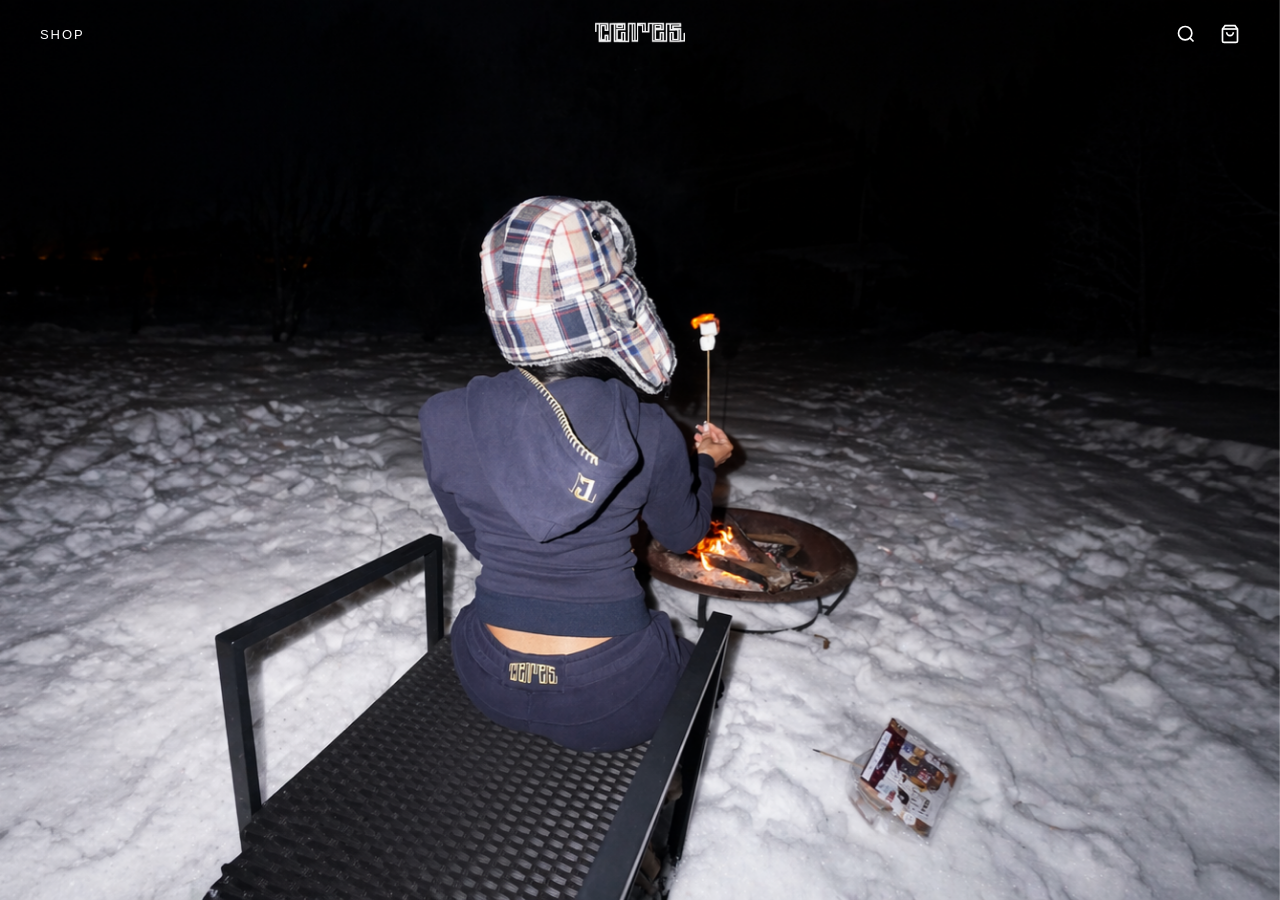
==== index.html @ de45cf17 "fix blur" ====
<!DOCTYPE html>
<html lang="en">
<head>
  <meta charset="UTF-8" />
  <meta name="viewport" content="width=device-width, initial-scale=1.0" />
  <title>Ceres</title>
  <link rel="stylesheet" href="styles_home.css" />
</head>
<body>

  <div class="image-bg">
    <img src="Ceres/media/ceres_home_background.png" alt="Background" />
  </div>

  <div class="blur-overlay"></div>

  <header class="navbar">
    <nav class="nav-left">
      <div class="dropdown">
        <a href="#">SHOP</a>
        <div class="dropdown-menu">
          <a href="#">ALL</a>
          <a href="#">CERES SIGNATURE</a>
          <a href="#">CERES SEAMLESS</a>
          <a href="#">MOONDUST</a>
          <div class="dropdown-divider"></div>
          <a href="lookbook.html">LOOKBOOK</a>
        </div>
      </div>
    </nav>
    <div class="nav-right">
      <a href="#" aria-label="Search">
        <svg xmlns="http://www.w3.org/2000/svg" width="20" height="20" viewBox="0 0 24 24" stroke-width="2">
          <circle cx="11" cy="11" r="8"/>
          <line x1="21" y1="21" x2="16.65" y2="16.65"/>
        </svg>
      </a>
      <a href="#" aria-label="Cart">
        <svg xmlns="http://www.w3.org/2000/svg" width="20" height="20" viewBox="0 0 24 24" stroke-width="2">
          <path d="M6 2L3 6v14a2 2 0 002 2h14a2 2 0 002-2V6l-3-4z"/>
          <line x1="3" y1="6" x2="21" y2="6"/>
          <path d="M16 10a4 4 0 01-8 0"/>
        </svg>
      </a>
    </div>
  </header>

  <div class="content">
    <a href="index.html">
      <img src="Ceres/media/Ceres_white_logo.png" alt="Ceres" class="logo" />
    </a>
  </div>

</body>
</html>
---- styles_home.css ----
* {
    margin: 0;
    padding: 0;
    box-sizing: border-box;
  }
  
  body {
    min-height: 100vh;
    overflow: hidden;
  }
  
  /* Image background */
  .image-bg {
    position: fixed;
    top: 0;
    left: 0;
    width: 100%;
    height: 100%;
    z-index: -1;
  }
  
  .image-bg img {
    width: 100%;
    height: 100%;
    object-fit: cover;
  }
  
  /* Header */
  .navbar {
    position: fixed;
    top: 0;
    left: 0;
    width: 100%;
    z-index: 10;
    display: flex;
    align-items: center;
    justify-content: space-between;
    padding: 24px 40px;
    background: transparent;
    opacity: 0;
    animation: fadeIn 1s ease forwards;
    animation-delay: 2.4s;
  }
  

  
  .nav-left a {
    color: white;
    text-decoration: none;
    font-size: 13px;
    letter-spacing: 0.15em;
    font-family: sans-serif;
  }
  
  .nav-right {
    display: flex;
    gap: 24px;
    align-items: center;
  }
  
  .nav-right a {
    color: white;
    display: flex;
    align-items: center;
    text-decoration: none;
  }
  
  .nav-right svg {
    stroke: white;
    fill: none;
  }
  
  /* Content / Logo */
  .content {
    position: fixed;
    top: 0;
    left: 0;
    width: 100%;
    height: 100%;
    z-index: 1;
    display: flex;
    justify-content: center;
    align-items: flex-start;
    padding-top: calc(50vh - 8vh);
    pointer-events: none;
  }
  
  .logo {
    width: 300px;
    opacity: 0;
    animation:
      fadeIn 1s ease forwards,
      floatUp 0.8s cubic-bezier(0.4, 0, 0.2, 1) forwards 1.2s;
  }
  
  @keyframes fadeIn {
    from { opacity: 0; }
    to   { opacity: 1; }
  }
  
  @keyframes floatUp {
    from {
      transform: translateY(0px) scale(1);
    }
    to {
        transform: translateY(-42vh) scale(0.3);
      opacity: 1;
    }
  }

  .dropdown {
    position: relative;
  }
  
  .dropdown-menu {
    position: absolute;
    top: 100%;
    left: 0;
    padding-top: 12px;
    display: flex;
    flex-direction: column;
    gap: 10px;
    opacity: 0;
    pointer-events: none;
    transition: opacity 0.3s ease;
  }
  
  .dropdown:hover .dropdown-menu {
    opacity: 1;
    pointer-events: all;
  }
  
  .dropdown-menu a {
    color: white;
    text-decoration: none;
    font-size: 11px;
    letter-spacing: 0.15em;
    font-family: sans-serif;
    white-space: nowrap;
  }
  
  .dropdown-menu a:hover {
    opacity: 0.6;
  }
  
  .dropdown-divider {
    height: 1px;
    background: rgba(255, 255, 255, 0.3);
    margin: 4px 0;
  }

  .blur-overlay {
    position: fixed;
    top: 0;
    left: 0;
    width: 100%;
    height: 100%;
    z-index: 0;
    backdrop-filter: blur(12px);
    -webkit-backdrop-filter: blur(12px);
    animation: unblur 0.8s ease forwards;
    animation-delay: 1.2s;
    pointer-events: none;
  }
  
  @keyframes unblur {
    from { opacity: 1; }
    to   { opacity: 0; }
  }
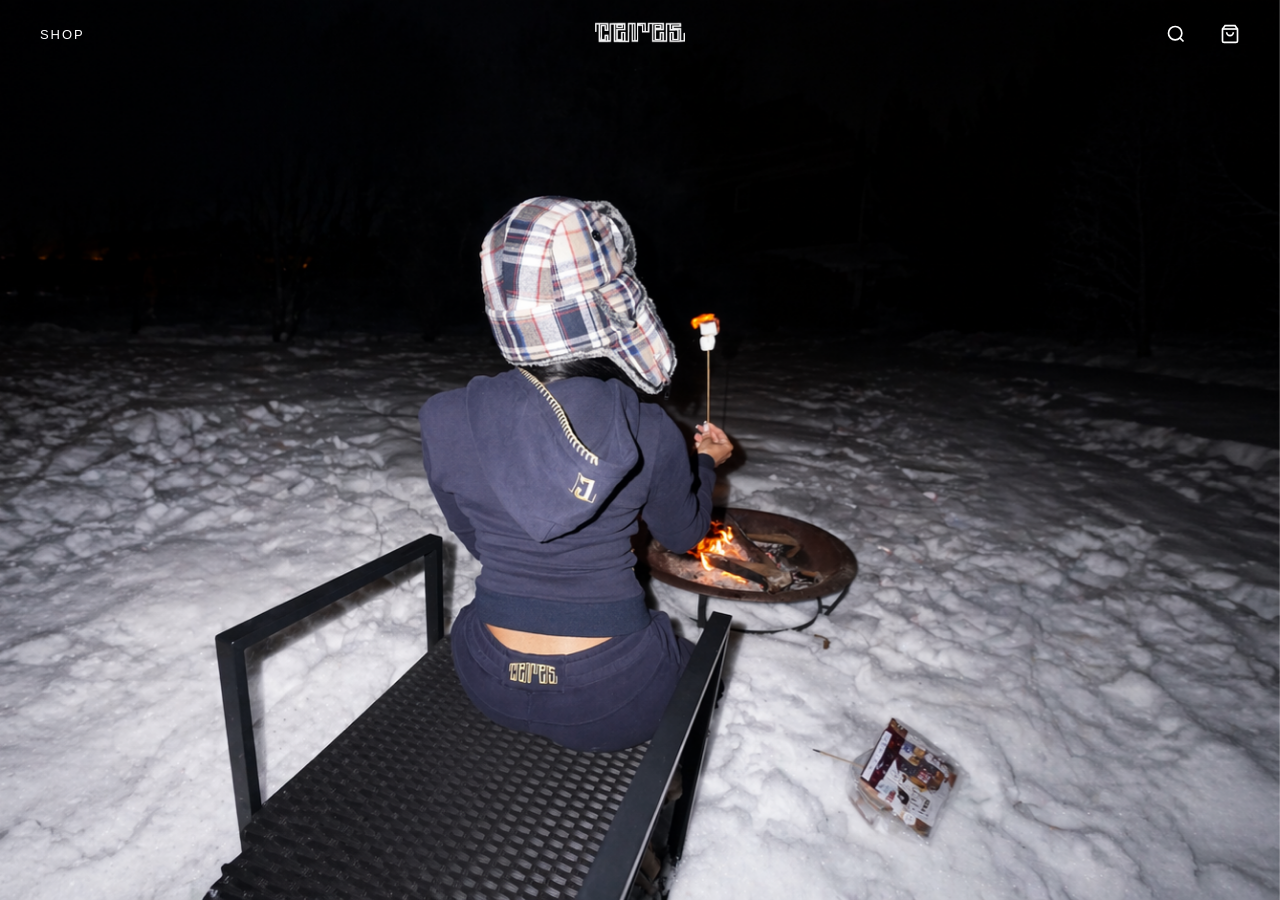
==== commit c955c27c: "search bar" ====
--- a/index.html
+++ b/index.html
@@ -29,12 +29,15 @@
       </div>
     </nav>
     <div class="nav-right">
-      <a href="#" aria-label="Search">
-        <svg xmlns="http://www.w3.org/2000/svg" width="20" height="20" viewBox="0 0 24 24" stroke-width="2">
-          <circle cx="11" cy="11" r="8"/>
-          <line x1="21" y1="21" x2="16.65" y2="16.65"/>
-        </svg>
-      </a>
+      <div class="search-wrapper">
+        <a href="#" aria-label="Search">
+          <svg xmlns="http://www.w3.org/2000/svg" width="20" height="20" viewBox="0 0 24 24" stroke-width="2">
+            <circle cx="11" cy="11" r="8"/>
+            <line x1="21" y1="21" x2="16.65" y2="16.65"/>
+          </svg>
+        </a>
+        <input type="text" class="search-box" placeholder="SEARCH..." />
+      </div>
       <a href="#" aria-label="Cart">
         <svg xmlns="http://www.w3.org/2000/svg" width="20" height="20" viewBox="0 0 24 24" stroke-width="2">
           <path d="M6 2L3 6v14a2 2 0 002 2h14a2 2 0 002-2V6l-3-4z"/>
--- a/styles_home.css
+++ b/styles_home.css
@@ -145,7 +145,7 @@
   
   .dropdown-divider {
     height: 1px;
-    background: rgba(255, 255, 255, 0.3);
+    background: transparent;
     margin: 4px 0;
   }
 
@@ -166,4 +166,35 @@
   @keyframes unblur {
     from { opacity: 1; }
     to   { opacity: 0; }
+  }
+
+  .search-wrapper {
+    position: relative;
+    display: flex;
+    align-items: center;
+    gap: 10px;
+  }
+  
+  .search-box {
+    width: 0;
+    opacity: 0;
+    border: none;
+    border-bottom: 1px solid white;
+    background: transparent;
+    color: white;
+    font-size: 11px;
+    letter-spacing: 0.15em;
+    font-family: sans-serif;
+    outline: none;
+    padding: 2px 0;
+    transition: width 0.4s ease, opacity 0.4s ease;
+  }
+  
+  .search-box::placeholder {
+    color: rgba(255, 255, 255, 0.5);
+  }
+  
+  .search-wrapper:hover .search-box {
+    width: 140px;
+    opacity: 1;
   }
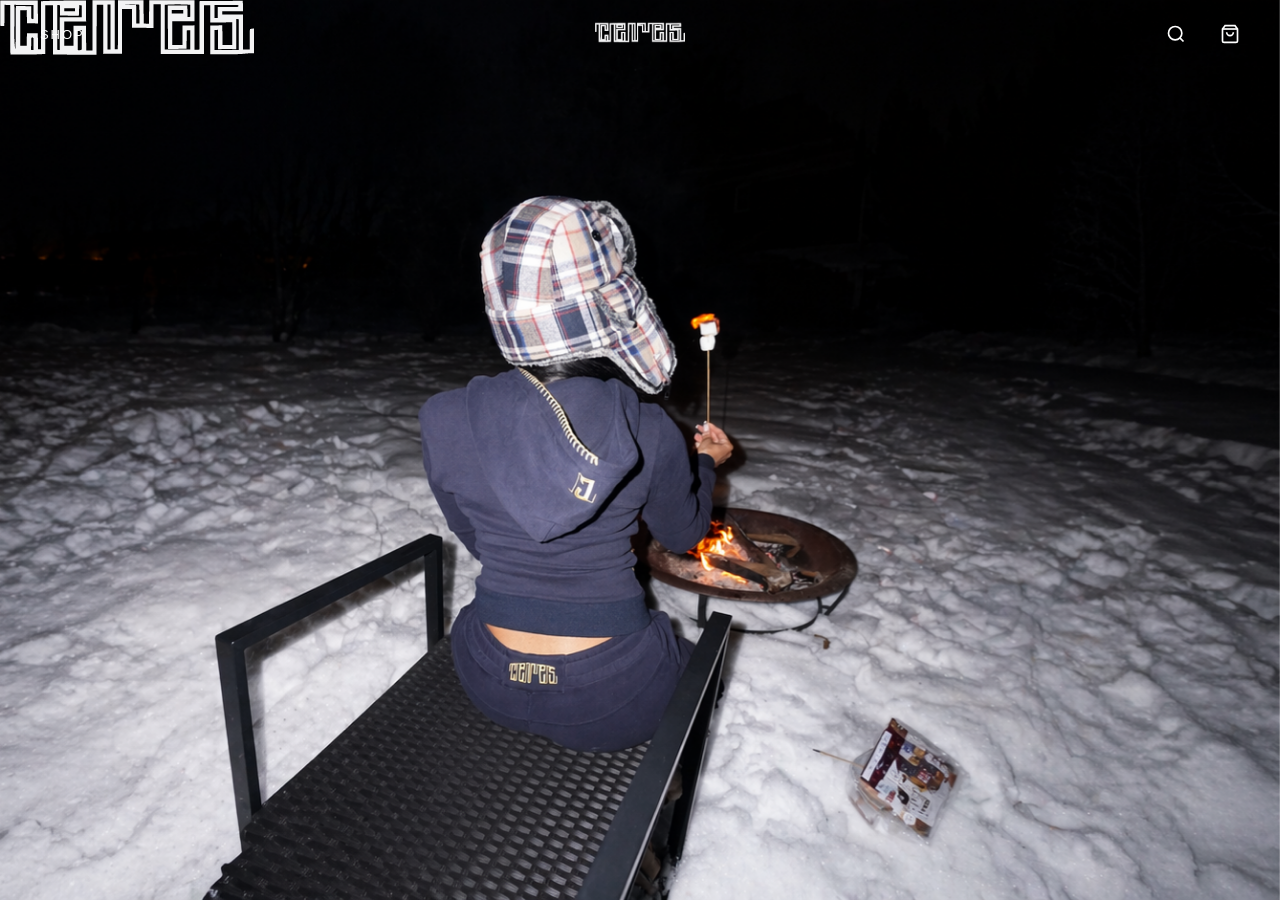
==== commit 88ee1268: "ceres" ====
--- a/index.html
+++ b/index.html
@@ -3,8 +3,9 @@
 <head>
   <meta charset="UTF-8" />
   <meta name="viewport" content="width=device-width, initial-scale=1.0" />
-  <title>Ceres</title>
+  <title>CERES</title>
   <link rel="stylesheet" href="styles_home.css" />
+  <link rel="icon" type="image/svg+xml" href="Ceres/media/ceres_c.svg" />
 </head>
 <body>
 
@@ -20,14 +21,15 @@
         <a href="#">SHOP</a>
         <div class="dropdown-menu">
           <a href="#">ALL</a>
-          <a href="#">CERES SIGNATURE</a>
-          <a href="#">CERES SEAMLESS</a>
-          <a href="#">MOONDUST</a>
+          <a href="signature.html">CERES SIGNATURE</a>
+          <a href="seamless.html">CERES SEAMLESS</a>
+          <a href="moondust.html">MOONDUST</a>
           <div class="dropdown-divider"></div>
           <a href="lookbook.html">LOOKBOOK</a>
         </div>
       </div>
     </nav>
+    
     <div class="nav-right">
       <div class="search-wrapper">
         <a href="#" aria-label="Search">
@@ -55,4 +57,10 @@
   </div>
 
 </body>
-</html>+</html>
+
+<div class="nav-center">
+  <a href="index.html">
+    <img src="Ceres/media/Ceres_white_logo.png" alt="Ceres" class="nav-logo" />
+  </a>
+</div>
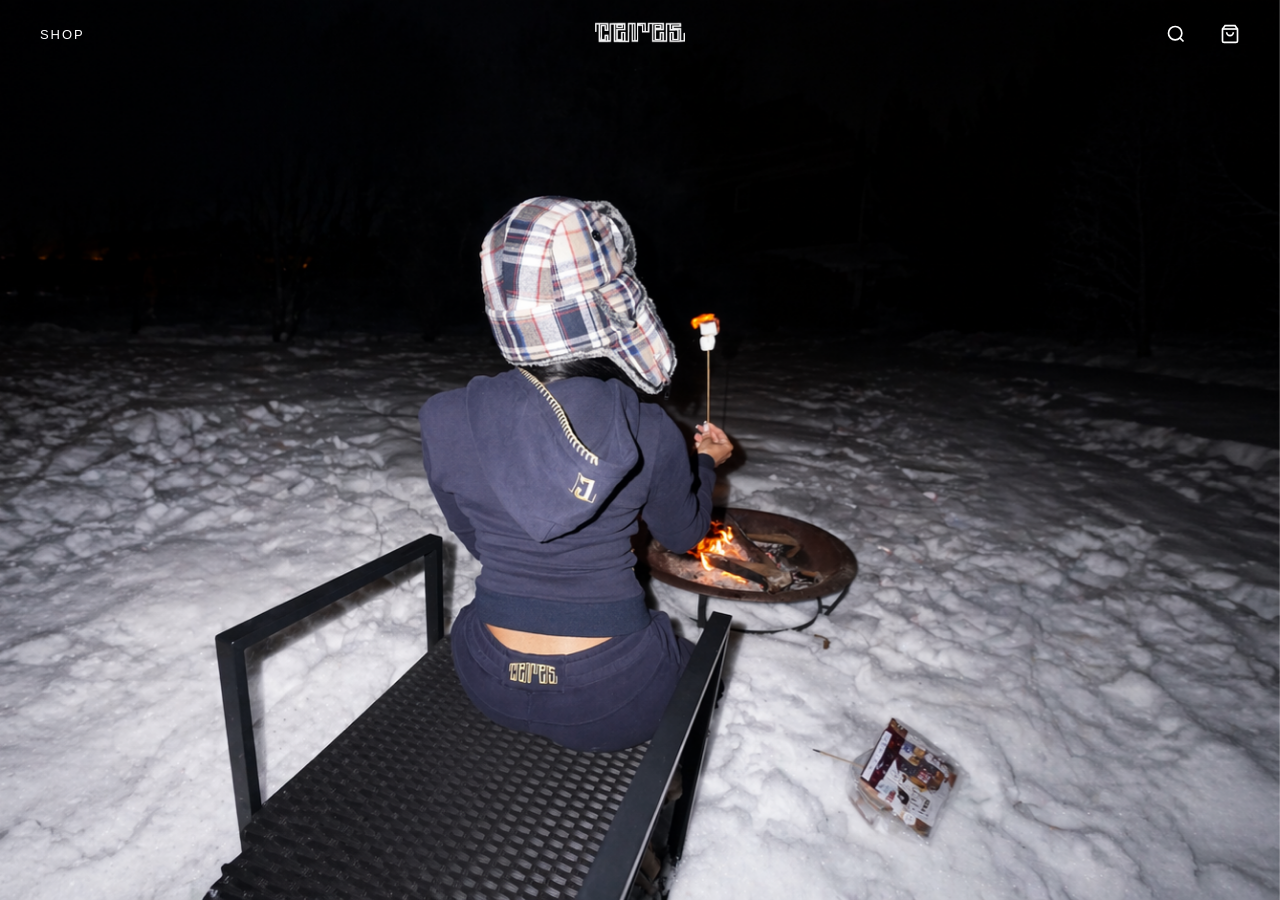
==== commit d5ef341b: "links and divider" ====
--- a/index.html
+++ b/index.html
@@ -24,7 +24,6 @@
           <a href="signature.html">CERES SIGNATURE</a>
           <a href="seamless.html">CERES SEAMLESS</a>
           <a href="moondust.html">MOONDUST</a>
-          <div class="dropdown-divider"></div>
           <a href="lookbook.html">LOOKBOOK</a>
         </div>
       </div>
@@ -59,8 +58,3 @@
 </body>
 </html>
 
-<div class="nav-center">
-  <a href="index.html">
-    <img src="Ceres/media/Ceres_white_logo.png" alt="Ceres" class="nav-logo" />
-  </a>
-</div>
